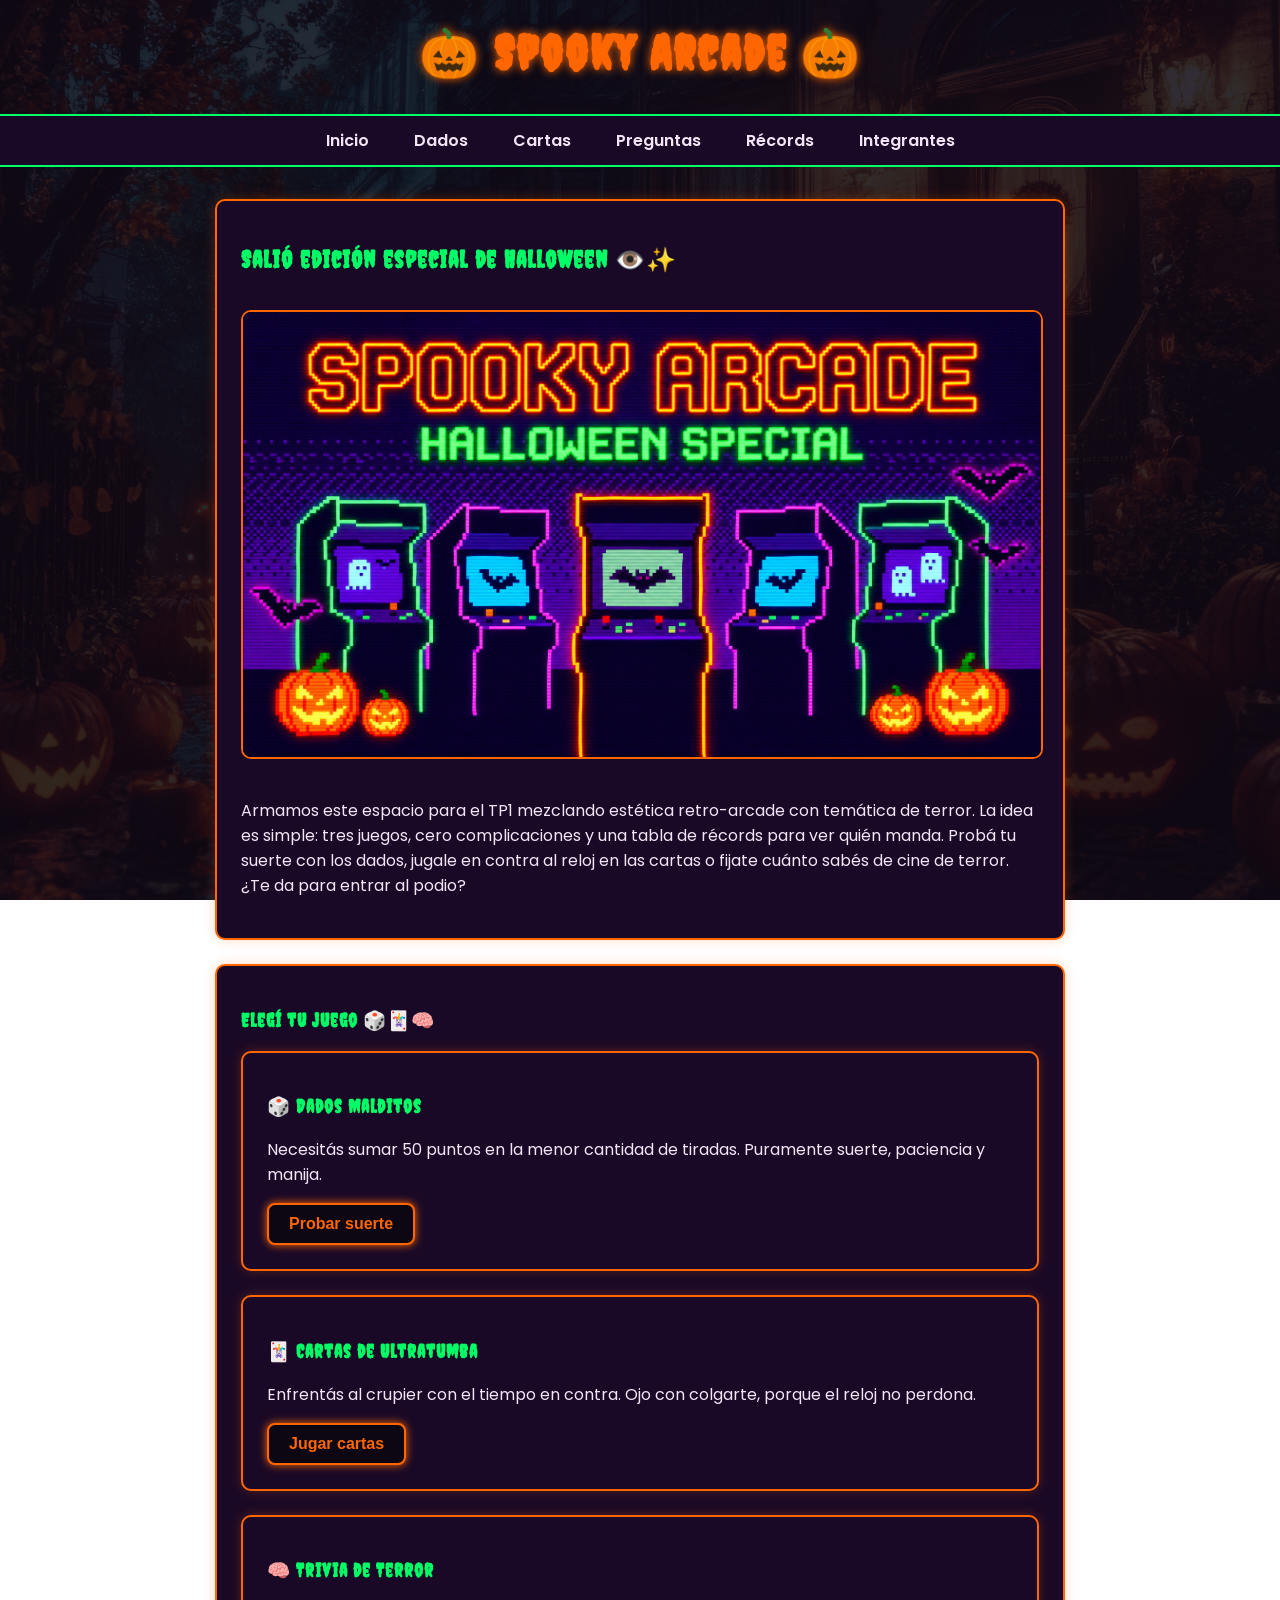
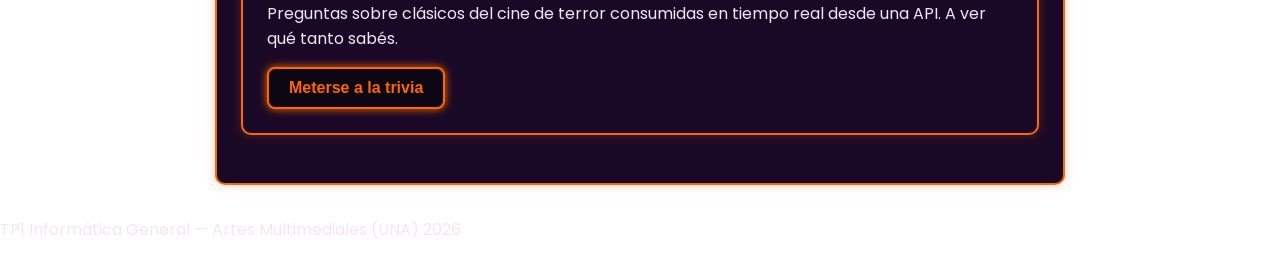
==== index.html @ b3969214 "Correct" ====
<!DOCTYPE html>
<html lang="es">
<head>
    <meta charset="UTF-8">
    <meta name="viewport" content="width=device-width, initial-scale=1.0">
    <title>Spooky Arcade 🎃</title>
    <link rel="stylesheet" href="css/style.css">
</head>
<body>

    <header>
        <h1>🎃 Spooky Arcade 🎃</h1>
    </header>
    
    <nav>
        <ul>
            <li><a href="index.html">Inicio</a></li>
            <li><a href="dados.html">Dados</a></li>
            <li><a href="cartas.html">Cartas</a></li>
            <li><a href="preguntas.html">Preguntas</a></li>
            <li><a href="records.html">Récords</a></li>
            <li><a href="nosotros.html">Integrantes</a></li>
        </ul>
    </nav>

    <main>
        <section class="hero">
            <h2>Salió edición especial de Halloween 👁️✨</h2>
            <img src="img/retro-halloween.jpg" alt="Spooky Arcade Banner" style="width: 100%; border-radius: 10px; border: 2px solid var(--naranja-halloween); margin: 1rem 0;">
            <p>
                Armamos este espacio para el TP1 mezclando estética retro-arcade con temática de terror. La idea es simple: tres juegos, cero complicaciones y una tabla de récords para ver quién manda. Probá tu suerte con los dados, jugale en contra al reloj en las cartas o fijate cuánto sabés de cine de terror. ¿Te da para entrar al podio?
            </p>
        </section>

        <section>
            <h3>Elegí tu juego 🎲🃏🧠</h3>
            
            <article>
                <h3>🎲 Dados Malditos</h3>
                <p>Necesitás sumar 50 puntos en la menor cantidad de tiradas. Puramente suerte, paciencia y manija.</p>
                <a href="dados.html"><button class="btn-principal">Probar suerte</button></a>
            </article>

            <article>
                <h3>🃏 Cartas de Ultratumba</h3>
                <p>Enfrentás al crupier con el tiempo en contra. Ojo con colgarte, porque el reloj no perdona.</p>
                <a href="cartas.html"><button class="btn-principal">Jugar cartas</button></a>
            </article>

            <article>
                <h3>🧠 Trivia de Terror</h3>
                <p>Preguntas sobre clásicos del cine de terror consumidas en tiempo real desde una API. A ver qué tanto sabés.</p>
                <a href="preguntas.html"><button class="btn-principal">Meterse a la trivia</button></a>
            </article>
        </section>
    </main>

    <footer>
        <p>TP1 Informática General — Artes Multimediales (UNA) 2026</p>
    </footer>

</body>
</html>
---- css/style.css ----
@import url('https://fonts.googleapis.com/css2?family=Creepster&family=Poppins:wght@400;600&display=swap');

:root {
    --fondo-principal: #0d0714;
    --fondo-tarjeta: #1a0926;
    --naranja-halloween: #ff6600;
    --verde-neon: #00ff66;
    --violeta-oscuro: #8a2be2;
    --texto-claro: #f3e5f5;
}

body {
    background-image: linear-gradient(rgba(13, 7, 20, 0.85), rgba(13, 7, 20, 0.85)), url('../img/halloween.jpg');
    background-size: cover;
    background-position: center;
    background-attachment: fixed;
    background-repeat: no-repeat;
    color: var(--texto-claro);
    font-family: 'Poppins', sans-serif;
    margin: 0;
    padding: 0;
}

header h1 {
    font-family: 'Creepster', cursive;
    color: var(--naranja-halloween);
    font-size: 3rem;
    text-align: center;
    letter-spacing: 2px;
    text-shadow: 0 0 10px var(--naranja-halloween);
    margin-top: 1.5rem;
}

nav ul {
    display: flex;
    justify-content: center;
    gap: 15px;
    list-style: none;
    padding: 12px 0;
    background-color: var(--fondo-tarjeta);
    border-top: 2px solid var(--verde-neon);
    border-bottom: 2px solid var(--verde-neon);
}

nav a {
    color: var(--texto-claro);
    text-decoration: none;
    font-weight: 600;
    padding: 8px 15px;
    transition: all 0.3s ease;
}

nav a:hover {
    color: var(--verde-neon);
    text-shadow: 0 0 8px var(--verde-neon);
}

main {
    max-width: 850px;
    margin: 2rem auto;
    padding: 0 1rem;
}

section, article, .panel-resultados {
    background-color: var(--fondo-tarjeta);
    border: 2px solid var(--naranja-halloween);
    border-radius: 10px;
    padding: 1.5rem;
    margin-bottom: 1.5rem;
    box-shadow: 0 0 12px rgba(255, 102, 0, 0.25);
}

h2, h3 {
    font-family: 'Creepster', cursive;
    color: var(--verde-neon);
    letter-spacing: 1px;
}

.btn-principal, button {
    background-color: var(--fondo-principal);
    color: var(--naranja-halloween);
    border: 2px solid var(--naranja-halloween);
    border-radius: 8px;
    padding: 10px 20px;
    font-size: 1rem;
    font-weight: bold;
    cursor: pointer;
    box-shadow: 0 0 8px var(--naranja-halloween);
    transition: all 0.2s ease-in-out;
}

.btn-principal:hover, button:hover {
    background-color: var(--naranja-halloween);
    color: var(--fondo-principal);
    box-shadow: 0 0 18px var(--naranja-halloween);
}

table {
    width: 100%;
    border-collapse: collapse;
    margin-top: 1rem;
}

th, td {
    padding: 10px;
    border: 1px solid var(--violeta-oscuro);
    text-align: center;
}

th {
    background-color: var(--violeta-oscuro);
    color: var(--texto-claro);
}
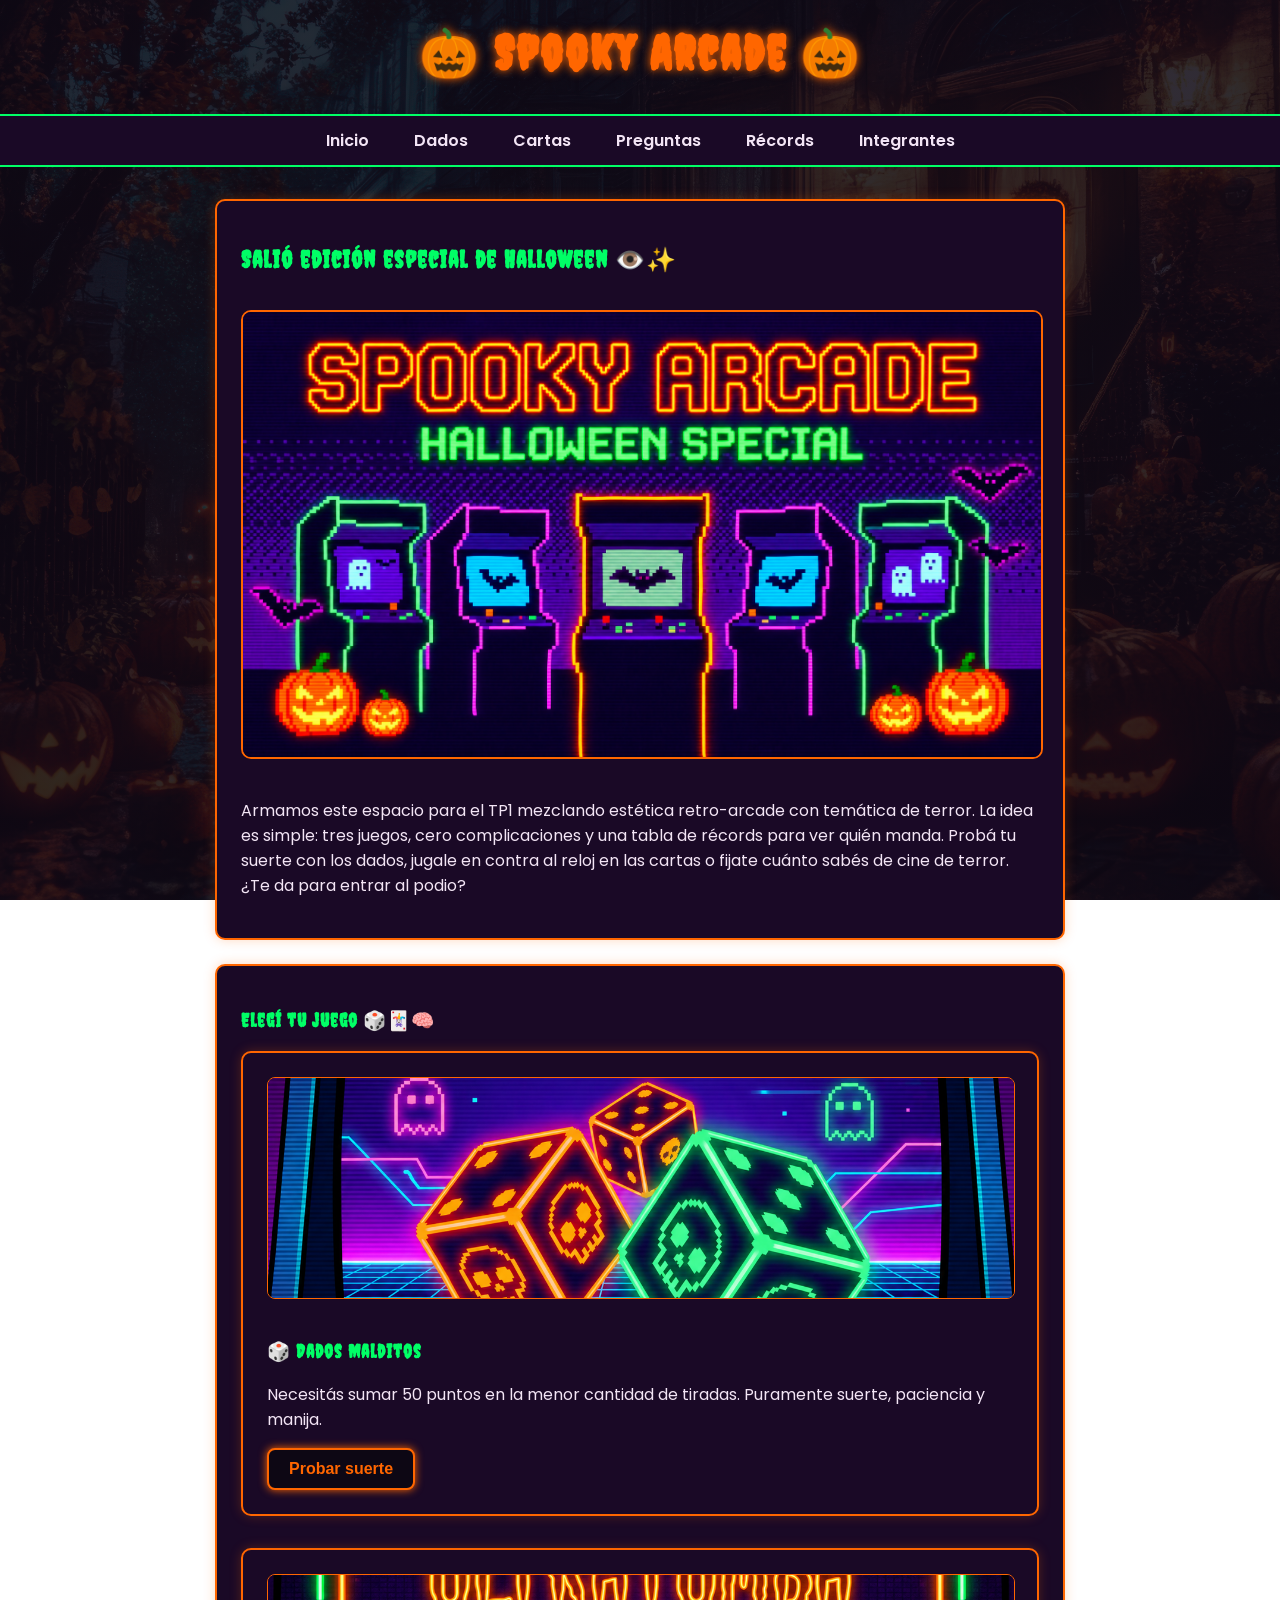
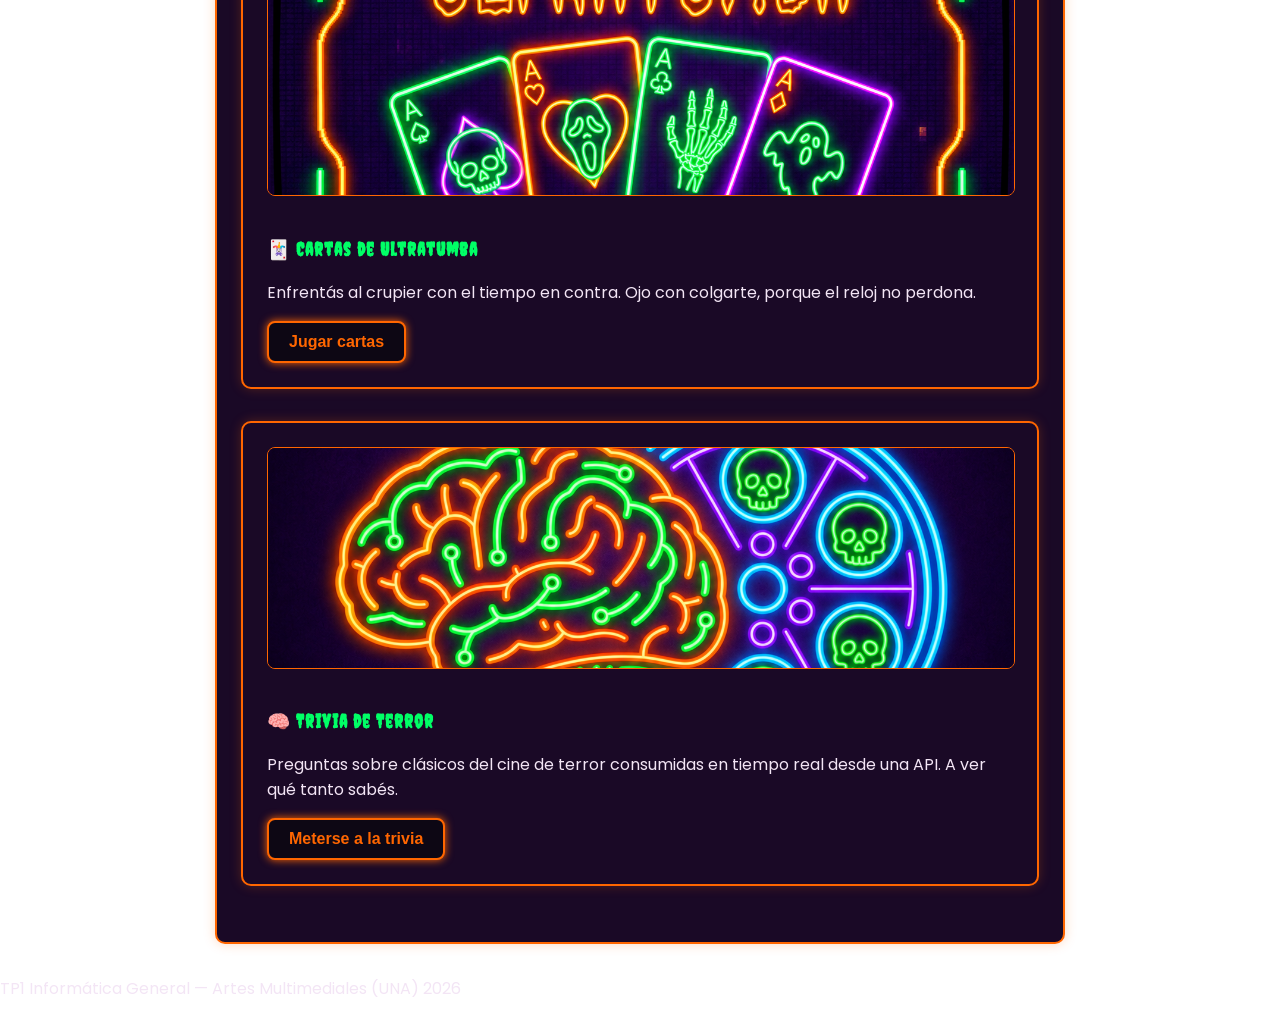
==== commit be8bce37: "Update index.html" ====
--- a/index.html
+++ b/index.html
@@ -35,19 +35,22 @@
         <section>
             <h3>Elegí tu juego 🎲🃏🧠</h3>
             
-            <article>
+            <article style="margin-bottom: 2rem;">
+                <img src="img/juego_dados.png" alt="Dados Malditos" style="width: 100%; max-height: 220px; object-fit: cover; border-radius: 8px; border: 1px solid var(--naranja-halloween); margin-bottom: 1rem;">
                 <h3>🎲 Dados Malditos</h3>
                 <p>Necesitás sumar 50 puntos en la menor cantidad de tiradas. Puramente suerte, paciencia y manija.</p>
                 <a href="dados.html"><button class="btn-principal">Probar suerte</button></a>
             </article>
 
-            <article>
+            <article style="margin-bottom: 2rem;">
+                <img src="img/juego_cartas.png" alt="Cartas de Ultratumba" style="width: 100%; max-height: 220px; object-fit: cover; border-radius: 8px; border: 1px solid var(--naranja-halloween); margin-bottom: 1rem;">
                 <h3>🃏 Cartas de Ultratumba</h3>
                 <p>Enfrentás al crupier con el tiempo en contra. Ojo con colgarte, porque el reloj no perdona.</p>
                 <a href="cartas.html"><button class="btn-principal">Jugar cartas</button></a>
             </article>
 
-            <article>
+            <article style="margin-bottom: 2rem;">
+                <img src="img/juego_trivia.png" alt="Trivia de Terror" style="width: 100%; max-height: 220px; object-fit: cover; border-radius: 8px; border: 1px solid var(--naranja-halloween); margin-bottom: 1rem;">
                 <h3>🧠 Trivia de Terror</h3>
                 <p>Preguntas sobre clásicos del cine de terror consumidas en tiempo real desde una API. A ver qué tanto sabés.</p>
                 <a href="preguntas.html"><button class="btn-principal">Meterse a la trivia</button></a>
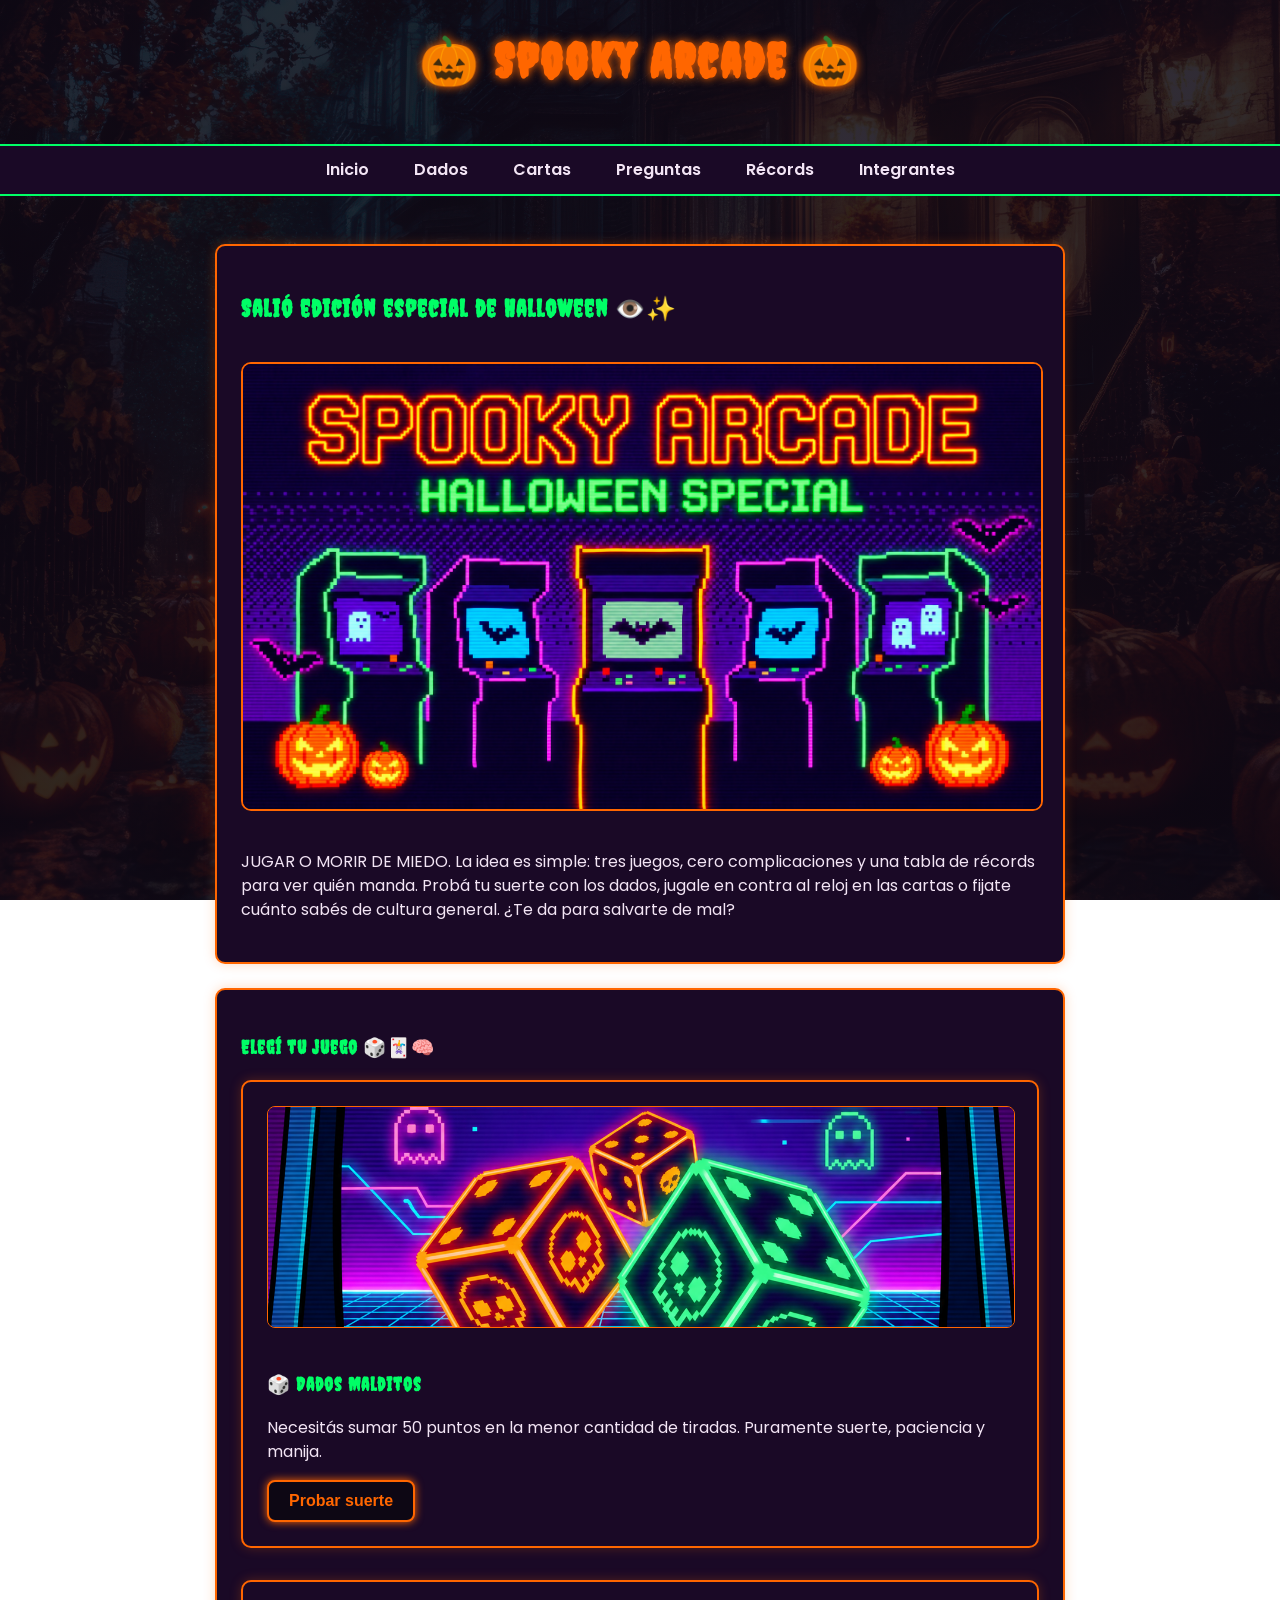
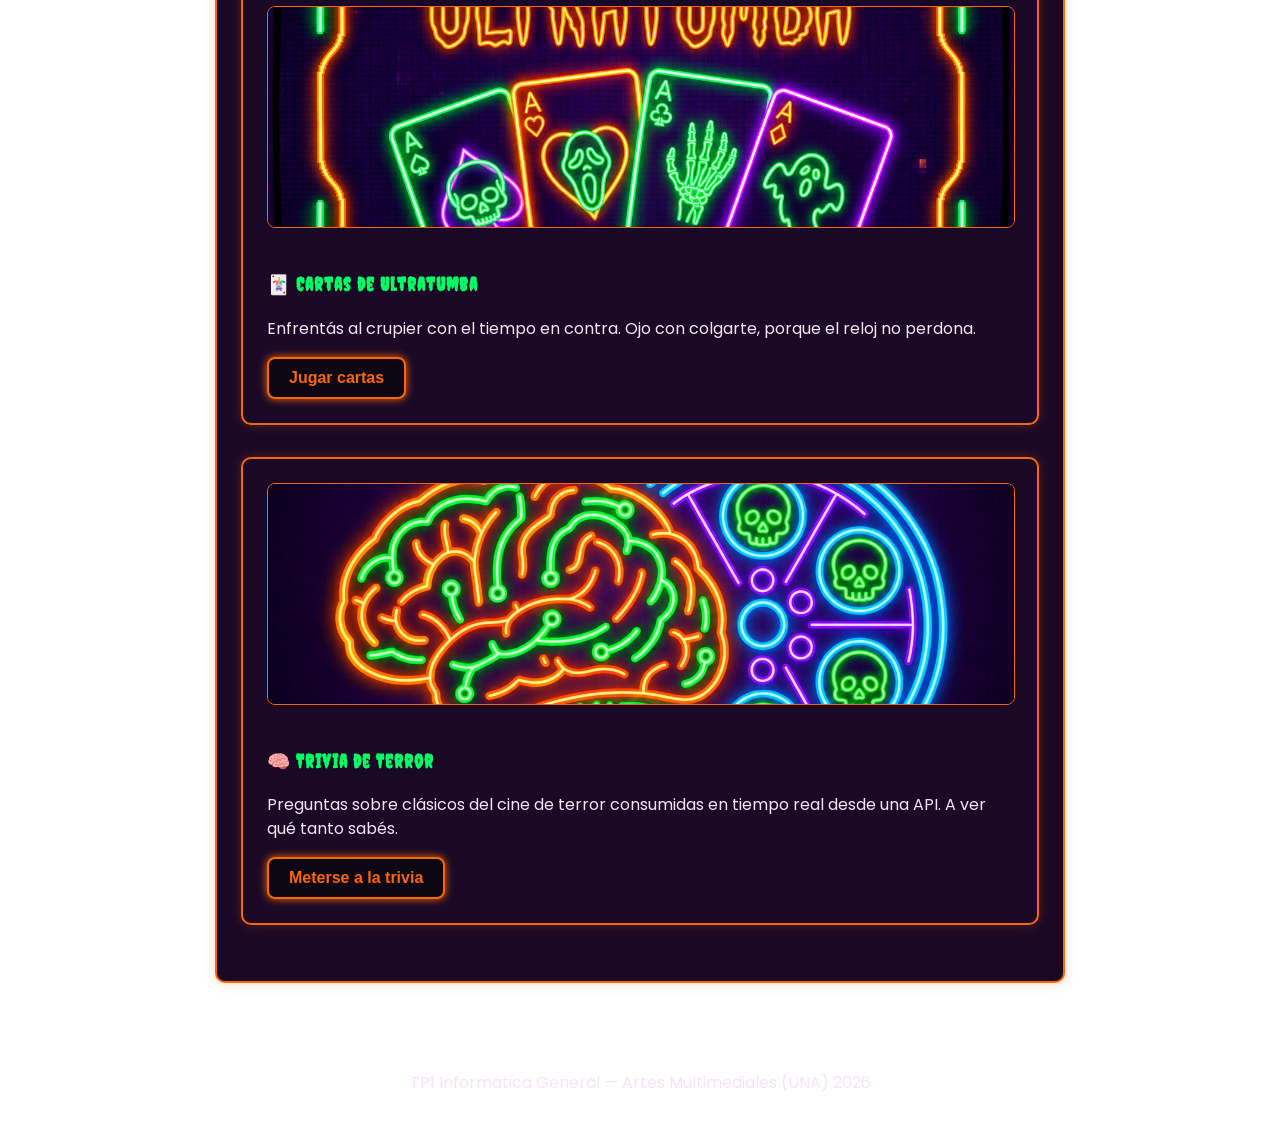
==== commit 892eb49f: "Arreglo de texto principal" ====
--- a/index.html
+++ b/index.html
@@ -28,7 +28,7 @@
             <h2>Salió edición especial de Halloween 👁️✨</h2>
             <img src="img/retro-halloween.jpg" alt="Spooky Arcade Banner" style="width: 100%; border-radius: 10px; border: 2px solid var(--naranja-halloween); margin: 1rem 0;">
             <p>
-                Armamos este espacio para el TP1 mezclando estética retro-arcade con temática de terror. La idea es simple: tres juegos, cero complicaciones y una tabla de récords para ver quién manda. Probá tu suerte con los dados, jugale en contra al reloj en las cartas o fijate cuánto sabés de cine de terror. ¿Te da para entrar al podio?
+                JUGAR O MORIR DE MIEDO. La idea es simple: tres juegos, cero complicaciones y una tabla de récords para ver quién manda. Probá tu suerte con los dados, jugale en contra al reloj en las cartas o fijate cuánto sabés de cultura general. ¿Te da para salvarte de mal?
             </p>
         </section>
 
--- a/css/style.css
+++ b/css/style.css
@@ -19,6 +19,10 @@
     font-family: 'Poppins', sans-serif;
     margin: 0;
     padding: 0;
+    display: flex;
+    flex-direction: column;
+    min-height: 100vh;
+    line-height: 1.5;
 }
 
 header h1 {
@@ -59,6 +63,7 @@
     max-width: 850px;
     margin: 2rem auto;
     padding: 0 1rem;
+    flex: 1;
 }
 
 section, article, .panel-resultados {
@@ -110,4 +115,23 @@
 th {
     background-color: var(--violeta-oscuro);
     color: var(--texto-claro);
+}
+
+.contenedor-dados, .acciones {
+    display: flex;
+    justify-content: center;
+    gap: 20px;
+    margin: 1.5rem 0;
+}
+
+.contenedor-dados img {
+    width: 250px;
+    height: 250px;
+    cursor: pointer;
+}
+
+footer {
+    text-align: center;
+    padding: 1rem;
+    margin-top: auto;
 }
